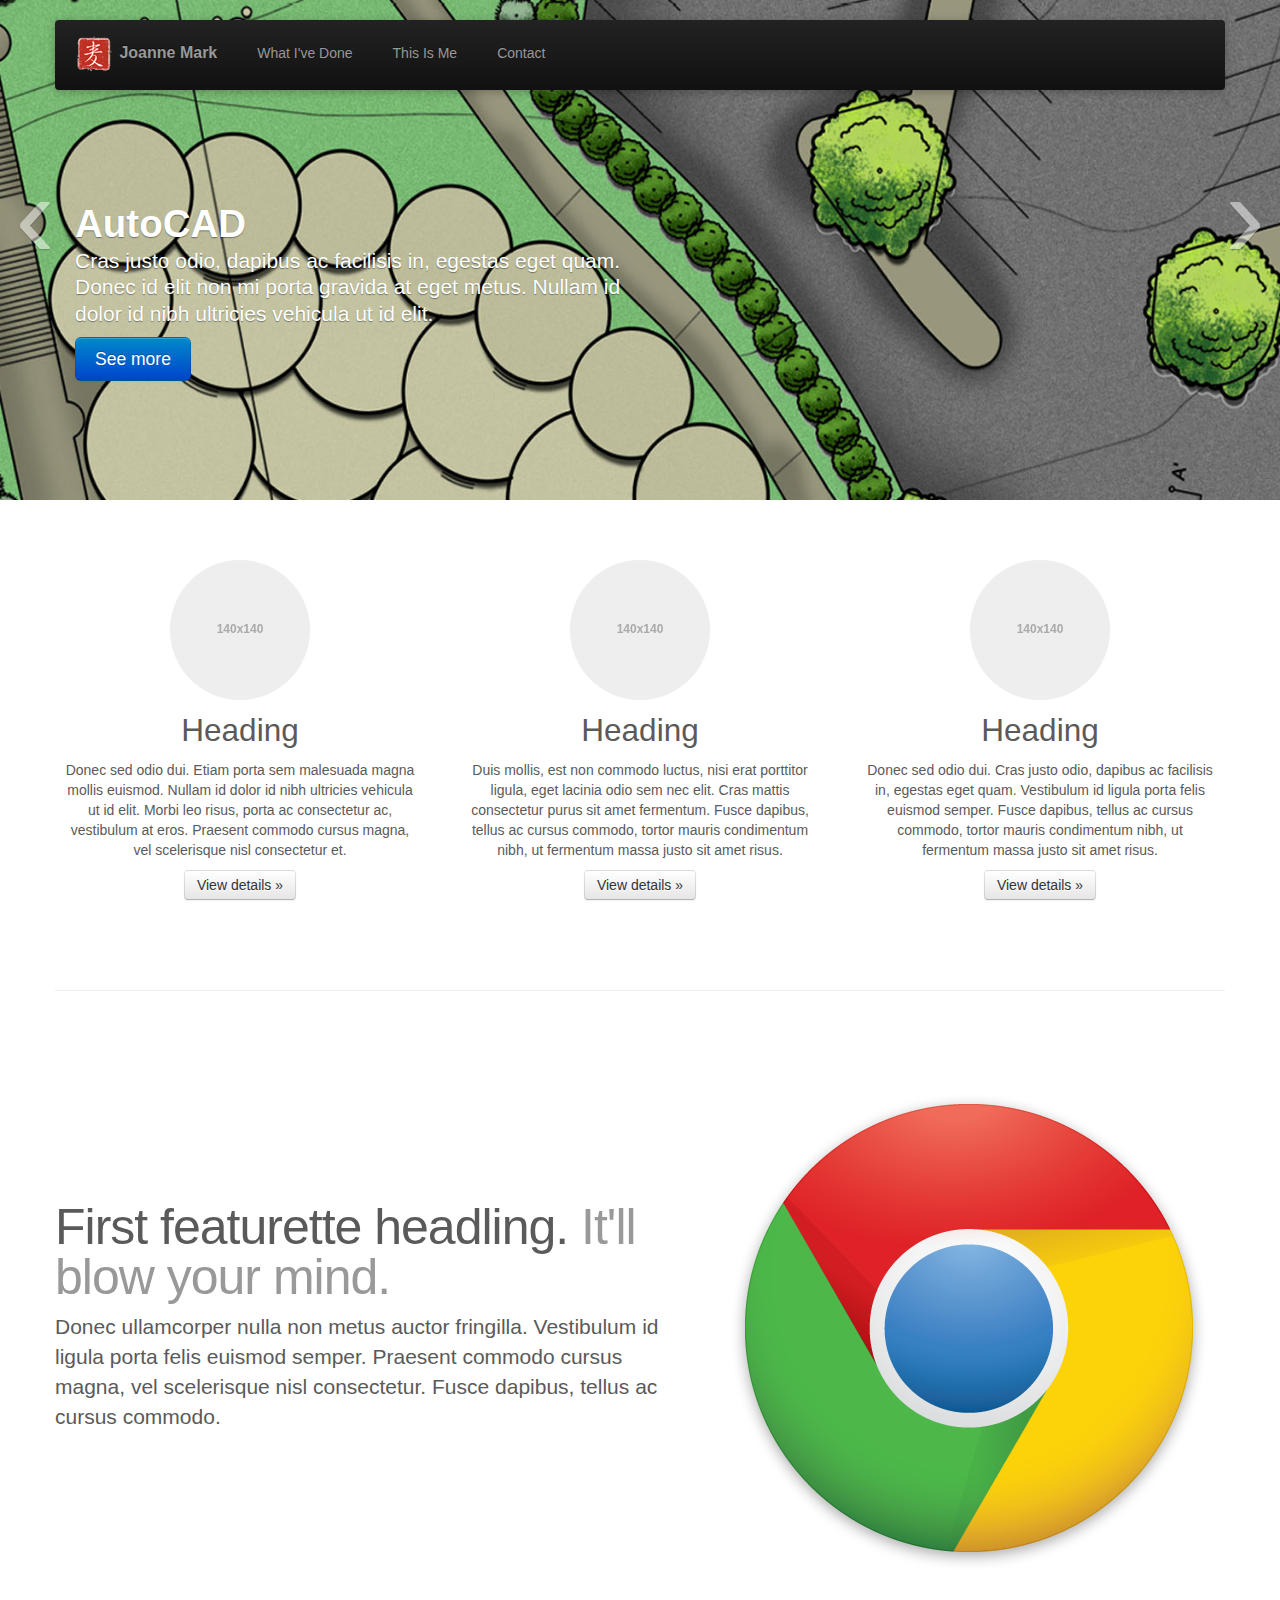
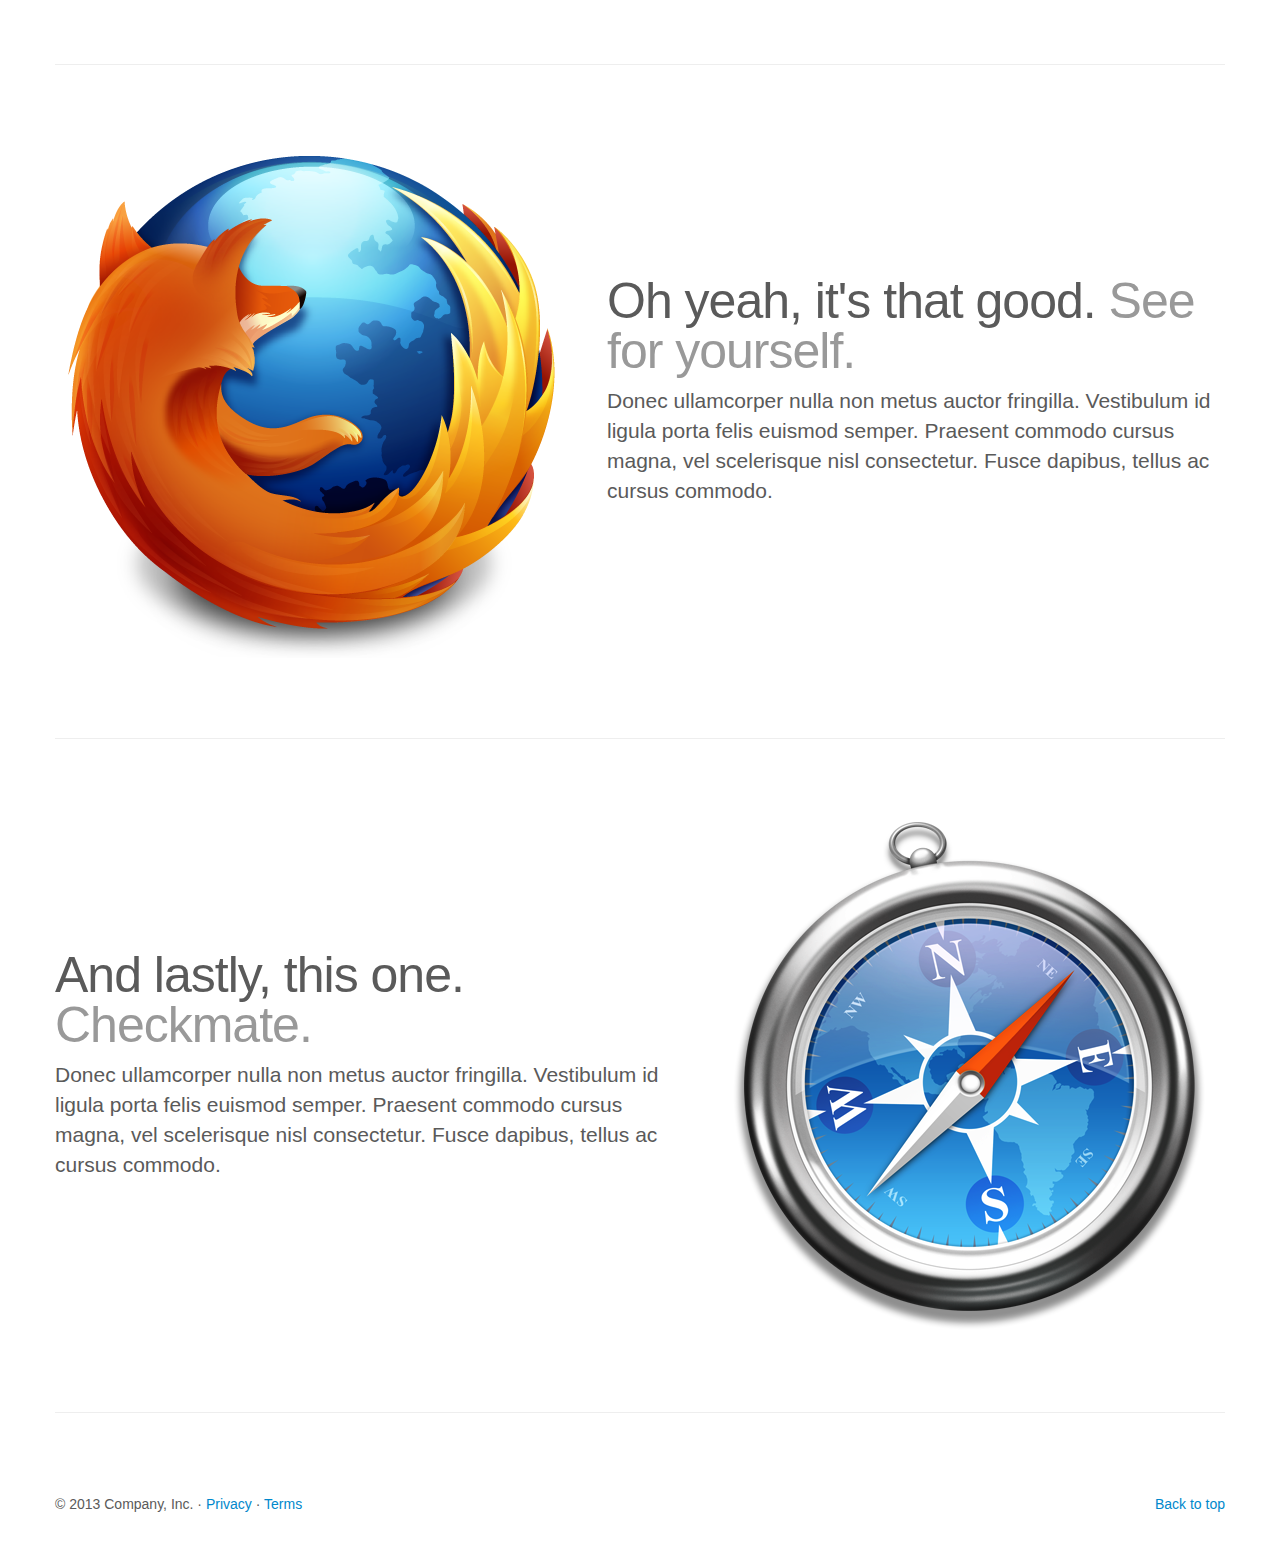
==== JoanneMark/index.html @ 428c6b7a "changed content, added portfolio" ====
<!DOCTYPE html>
<html lang="en">
<head>
<meta charset="utf-8">
<meta name="description"
	content="A Portfolio for the works by Joanne Mark">
<meta name="author" content="Joanne Mark">
<title>Joanne Mark</title>

<link rel="stylesheet" href="css/bootstrap.min.css" />
<link rel="stylesheet" href="css/bootstrap-responsive.min.css" />
<link rel="stylesheet" href="css/global.css" />

<!-- HTML5 shim, for IE6-8 support of HTML5 elements -->
<!--[if lt IE 9]>
	<script src="js/html5shiv.js"></script>
<![endif]-->

<script src="js/jquery-1.9.1.min.js"></script>
<script src="js/bootstrap.min.js"></script>

</head>
<body>


    <!-- NAVBAR
    ================================================== -->
    <div class="navbar-wrapper">
      <!-- Wrap the .navbar in .container to center it within the absolutely positioned parent. -->
      <div class="container">

        <div class="navbar navbar-inverse">
          <div class="navbar-inner">
            <!-- Responsive Navbar Part 1: Button for triggering responsive navbar (not covered in tutorial). Include responsive CSS to utilize. -->
            <button type="button" class="btn btn-navbar" data-toggle="collapse" data-target=".nav-collapse">
              <span class="icon-bar"></span>
              <span class="icon-bar"></span>
              <span class="icon-bar"></span>
            </button>
            <a class="brand" href="#">
            <img src="img/logo-40.png" />
            Joanne Mark</a>
            <!-- Responsive Navbar Part 2: Place all navbar contents you want collapsed withing .navbar-collapse.collapse. -->
            <div class="nav-collapse collapse">
              <ul class="nav">
                <li><a href="whativedone.html">What I've Done</a></li>
                <li><a href="#thisIsMe">This Is Me</a></li>
                <li><a href="#contact">Contact</a></li>
              </ul>
            </div><!--/.nav-collapse -->
          </div><!-- /.navbar-inner -->
        </div><!-- /.navbar -->

      </div> <!-- /.container -->
    </div><!-- /.navbar-wrapper -->



    <!-- Carousel
    ================================================== -->
    <div id="myCarousel" class="carousel slide">
      <div class="carousel-inner">
        <div class="item active">
          <img src="img/slide-01.jpg" alt="">
          <div class="container">
            <div class="carousel-caption">
              <h1>AutoCAD</h1>
              <p class="lead">Cras justo odio, dapibus ac facilisis in, egestas eget quam. Donec id elit non mi porta gravida at eget metus. Nullam id dolor id nibh ultricies vehicula ut id elit.</p>
              <a class="btn btn-large btn-primary" href="#">See more</a>
            </div>
          </div>
        </div>
        <div class="item">
          <img src="img/slide-02.jpg" alt="">
          <div class="container">
            <div class="carousel-caption">
              <h1>Revit</h1>
              <p class="lead">Cras justo odio, dapibus ac facilisis in, egestas eget quam. Donec id elit non mi porta gravida at eget metus. Nullam id dolor id nibh ultricies vehicula ut id elit.</p>
              <a class="btn btn-large btn-primary" href="#">See more</a>
            </div>
          </div>
        </div>
        <div class="item">
          <img src="img/slide-03.jpg" alt="">
          <div class="container">
            <div class="carousel-caption">
              <h1>SketchUp</h1>
              <p class="lead">Cras justo odio, dapibus ac facilisis in, egestas eget quam. Donec id elit non mi porta gravida at eget metus. Nullam id dolor id nibh ultricies vehicula ut id elit.</p>
              <a class="btn btn-large btn-primary" href="#">See more</a>
            </div>
          </div>
        </div>
      </div>
      <a class="left carousel-control" href="#myCarousel" data-slide="prev">&lsaquo;</a>
      <a class="right carousel-control" href="#myCarousel" data-slide="next">&rsaquo;</a>
    </div><!-- /.carousel -->



    <!-- Marketing messaging and featurettes
    ================================================== -->
    <!-- Wrap the rest of the page in another container to center all the content. -->

    <div class="container marketing">

      <!-- Three columns of text below the carousel -->
      <div class="row">
        <div class="span4">
          <img class="img-circle" data-src="holder.js/140x140">
          <h2>Heading</h2>
          <p>Donec sed odio dui. Etiam porta sem malesuada magna mollis euismod. Nullam id dolor id nibh ultricies vehicula ut id elit. Morbi leo risus, porta ac consectetur ac, vestibulum at eros. Praesent commodo cursus magna, vel scelerisque nisl consectetur et.</p>
          <p><a class="btn" href="#">View details &raquo;</a></p>
        </div><!-- /.span4 -->
        <div class="span4">
          <img class="img-circle" data-src="holder.js/140x140">
          <h2>Heading</h2>
          <p>Duis mollis, est non commodo luctus, nisi erat porttitor ligula, eget lacinia odio sem nec elit. Cras mattis consectetur purus sit amet fermentum. Fusce dapibus, tellus ac cursus commodo, tortor mauris condimentum nibh, ut fermentum massa justo sit amet risus.</p>
          <p><a class="btn" href="#">View details &raquo;</a></p>
        </div><!-- /.span4 -->
        <div class="span4">
          <img class="img-circle" data-src="holder.js/140x140">
          <h2>Heading</h2>
          <p>Donec sed odio dui. Cras justo odio, dapibus ac facilisis in, egestas eget quam. Vestibulum id ligula porta felis euismod semper. Fusce dapibus, tellus ac cursus commodo, tortor mauris condimentum nibh, ut fermentum massa justo sit amet risus.</p>
          <p><a class="btn" href="#">View details &raquo;</a></p>
        </div><!-- /.span4 -->
      </div><!-- /.row -->


      <!-- START THE FEATURETTES -->

      <hr class="featurette-divider">

      <div class="featurette">
        <img class="featurette-image pull-right" src="img/browser-icon-chrome.png">
        <h2 class="featurette-heading">First featurette headling. <span class="muted">It'll blow your mind.</span></h2>
        <p class="lead">Donec ullamcorper nulla non metus auctor fringilla. Vestibulum id ligula porta felis euismod semper. Praesent commodo cursus magna, vel scelerisque nisl consectetur. Fusce dapibus, tellus ac cursus commodo.</p>
      </div>

      <hr class="featurette-divider">

      <div class="featurette">
        <img class="featurette-image pull-left" src="img/browser-icon-firefox.png">
        <h2 class="featurette-heading">Oh yeah, it's that good. <span class="muted">See for yourself.</span></h2>
        <p class="lead">Donec ullamcorper nulla non metus auctor fringilla. Vestibulum id ligula porta felis euismod semper. Praesent commodo cursus magna, vel scelerisque nisl consectetur. Fusce dapibus, tellus ac cursus commodo.</p>
      </div>

      <hr class="featurette-divider">

      <div class="featurette">
        <img class="featurette-image pull-right" src="img/browser-icon-safari.png">
        <h2 class="featurette-heading">And lastly, this one. <span class="muted">Checkmate.</span></h2>
        <p class="lead">Donec ullamcorper nulla non metus auctor fringilla. Vestibulum id ligula porta felis euismod semper. Praesent commodo cursus magna, vel scelerisque nisl consectetur. Fusce dapibus, tellus ac cursus commodo.</p>
      </div>

      <hr class="featurette-divider">

      <!-- /END THE FEATURETTES -->


      <!-- FOOTER -->
      <footer>
        <p class="pull-right"><a href="#">Back to top</a></p>
        <p>&copy; 2013 Company, Inc. &middot; <a href="#">Privacy</a> &middot; <a href="#">Terms</a></p>
      </footer>

    </div><!-- /.container -->



    <!-- Le javascript
    ================================================== -->
    <!-- Placed at the end of the document so the pages load faster -->
    <script src="js/bootstrap-transition.js"></script>
    <script src="js/bootstrap-alert.js"></script>
    <script src="js/bootstrap-modal.js"></script>
    <script src="js/bootstrap-dropdown.js"></script>
    <script src="js/bootstrap-scrollspy.js"></script>
    <script src="js/bootstrap-tab.js"></script>
    <script src="js/bootstrap-tooltip.js"></script>
    <script src="js/bootstrap-popover.js"></script>
    <script src="js/bootstrap-button.js"></script>
    <script src="js/bootstrap-collapse.js"></script>
    <script src="js/bootstrap-carousel.js"></script>
    <script src="js/bootstrap-typeahead.js"></script>
    <script>
      !function ($) {
        $(function(){
          $('#myCarousel').carousel()
        })
      }(window.jQuery)
    </script>
    <script src="js/holder/holder.js"></script>
  </body>
</body>
</html>
---- JoanneMark/css/global.css ----
body {
	padding-bottom: 40px;
	color: #5a5a5a;
}

/* CUSTOMIZE THE NAVBAR
    -------------------------------------------------- */
	/* Special class on .container surrounding .navbar, used for positioning it into place. */
.navbar-wrapper {
	position: absolute;
	top: 0;
	left: 0;
	right: 0;
	z-index: 10;
	margin-top: 20px;
	margin-bottom: -90px;
	/* Negative margin to pull up carousel. 90px is roughly margins and height of navbar. */
}

.navbar .nav {
	position: relative;
	left: 0;
	display: block;
	float: left;
	margin: 8px 10px 0 0;
}

.navbar-wrapper .navbar {
	
}

/* Remove border and change up box shadow for more contrast */
.navbar .navbar-inner {
	border: 0;
	-webkit-box-shadow: 0 2px 10px rgba(0, 0, 0, .25);
	-moz-box-shadow: 0 2px 10px rgba(0, 0, 0, .25);
	box-shadow: 0 2px 10px rgba(0, 0, 0, .25);
}

/* Downsize the brand/project name a bit */
.navbar .brand {
	padding: 14px 20px 16px;
	/* Increase vertical padding to match navbar links */
	font-size: 16px;
	font-weight: bold;
	text-shadow: 0 -1px 0 rgba(0, 0, 0, .5);
}

/* Navbar links: increase padding for taller navbar */
.navbar .nav>li>a {
	padding: 15px 20px;
}

/* Offset the responsive button for proper vertical alignment */
.navbar .btn-navbar {
	margin-top: 10px;
}

/* CUSTOMIZE THE CAROUSEL
    -------------------------------------------------- */
	/* Carousel base class */
.carousel {
	margin-bottom: 60px;
}

.carousel .container {
	position: relative;
	z-index: 9;
}

.carousel-control {
	height: 80px;
	margin-top: 0;
	font-size: 120px;
	text-shadow: 0 1px 1px rgba(0, 0, 0, .4);
	background-color: transparent;
	border: 0;
	z-index: 10;
}

.carousel .item {
	height: 500px;
}

.carousel img {
	position: absolute;
	top: 0;
	left: 0;
	min-width: 100%;
	height: 500px;
}

.carousel-caption {
	background-color: transparent;
	position: static;
	max-width: 550px;
	padding: 0 20px;
	margin-top: 200px;
}

.carousel-caption h1,.carousel-caption .lead {
	margin: 0;
	line-height: 1.25;
	color: #fff;
	text-shadow: 0 1px 1px rgba(0, 0, 0, .4);
}

.carousel-caption .btn {
	margin-top: 10px;
}

/* MARKETING CONTENT
    -------------------------------------------------- */
	/* Center align the text within the three columns below the carousel */
.marketing .span4 {
	text-align: center;
}

.marketing h2 {
	font-weight: normal;
}

.marketing .span4 p {
	margin-left: 10px;
	margin-right: 10px;
}

/* Featurettes
    ------------------------- */
.featurette-divider {
	margin: 80px 0; /* Space out the Bootstrap <hr> more */
}

.featurette {
	padding-top: 120px;
	/* Vertically center images part 1: add padding above and below text. */
	overflow: hidden;
	/* Vertically center images part 2: clear their floats. */
}

.featurette-image {
	margin-top: -120px;
	/* Vertically center images part 3: negative margin up the image the same amount of the padding to center it. */
}

/* Give some space on the sides of the floated elements so text doesn't run right into it. */
.featurette-image.pull-left {
	margin-right: 40px;
}

.featurette-image.pull-right {
	margin-left: 40px;
}

/* Thin out the marketing headings */
.featurette-heading {
	font-size: 50px;
	font-weight: 300;
	line-height: 1;
	letter-spacing: -1px;
}

/* RESPONSIVE CSS
    -------------------------------------------------- */
@media ( max-width : 979px) {
	.container.navbar-wrapper {
		margin-bottom: 0;
		width: auto;
	}
	.navbar-inner {
		border-radius: 0;
		margin: -20px 0;
	}
	.carousel .item {
		height: 500px;
	}
	.carousel img {
		width: auto;
		height: 500px;
	}
	.featurette {
		height: auto;
		padding: 0;
	}
	.featurette-image.pull-left,.featurette-image.pull-right {
		display: block;
		float: none;
		max-width: 40%;
		margin: 0 auto 20px;
	}
}

@media ( max-width : 767px) {
	.navbar-inner {
		margin: -20px;
	}
	.carousel {
		margin-left: -20px;
		margin-right: -20px;
	}
	.carousel .container {
		
	}
	.carousel .item {
		height: 300px;
	}
	.carousel img {
		height: 300px;
	}
	.carousel-caption {
		width: 65%;
		padding: 0 70px;
		margin-top: 100px;
	}
	.carousel-caption h1 {
		font-size: 30px;
	}
	.carousel-caption .lead,.carousel-caption .btn {
		font-size: 18px;
	}
	.marketing .span4+.span4 {
		margin-top: 40px;
	}
	.featurette-heading {
		font-size: 30px;
	}
	.featurette .lead {
		font-size: 18px;
		line-height: 1.5;
	}
}
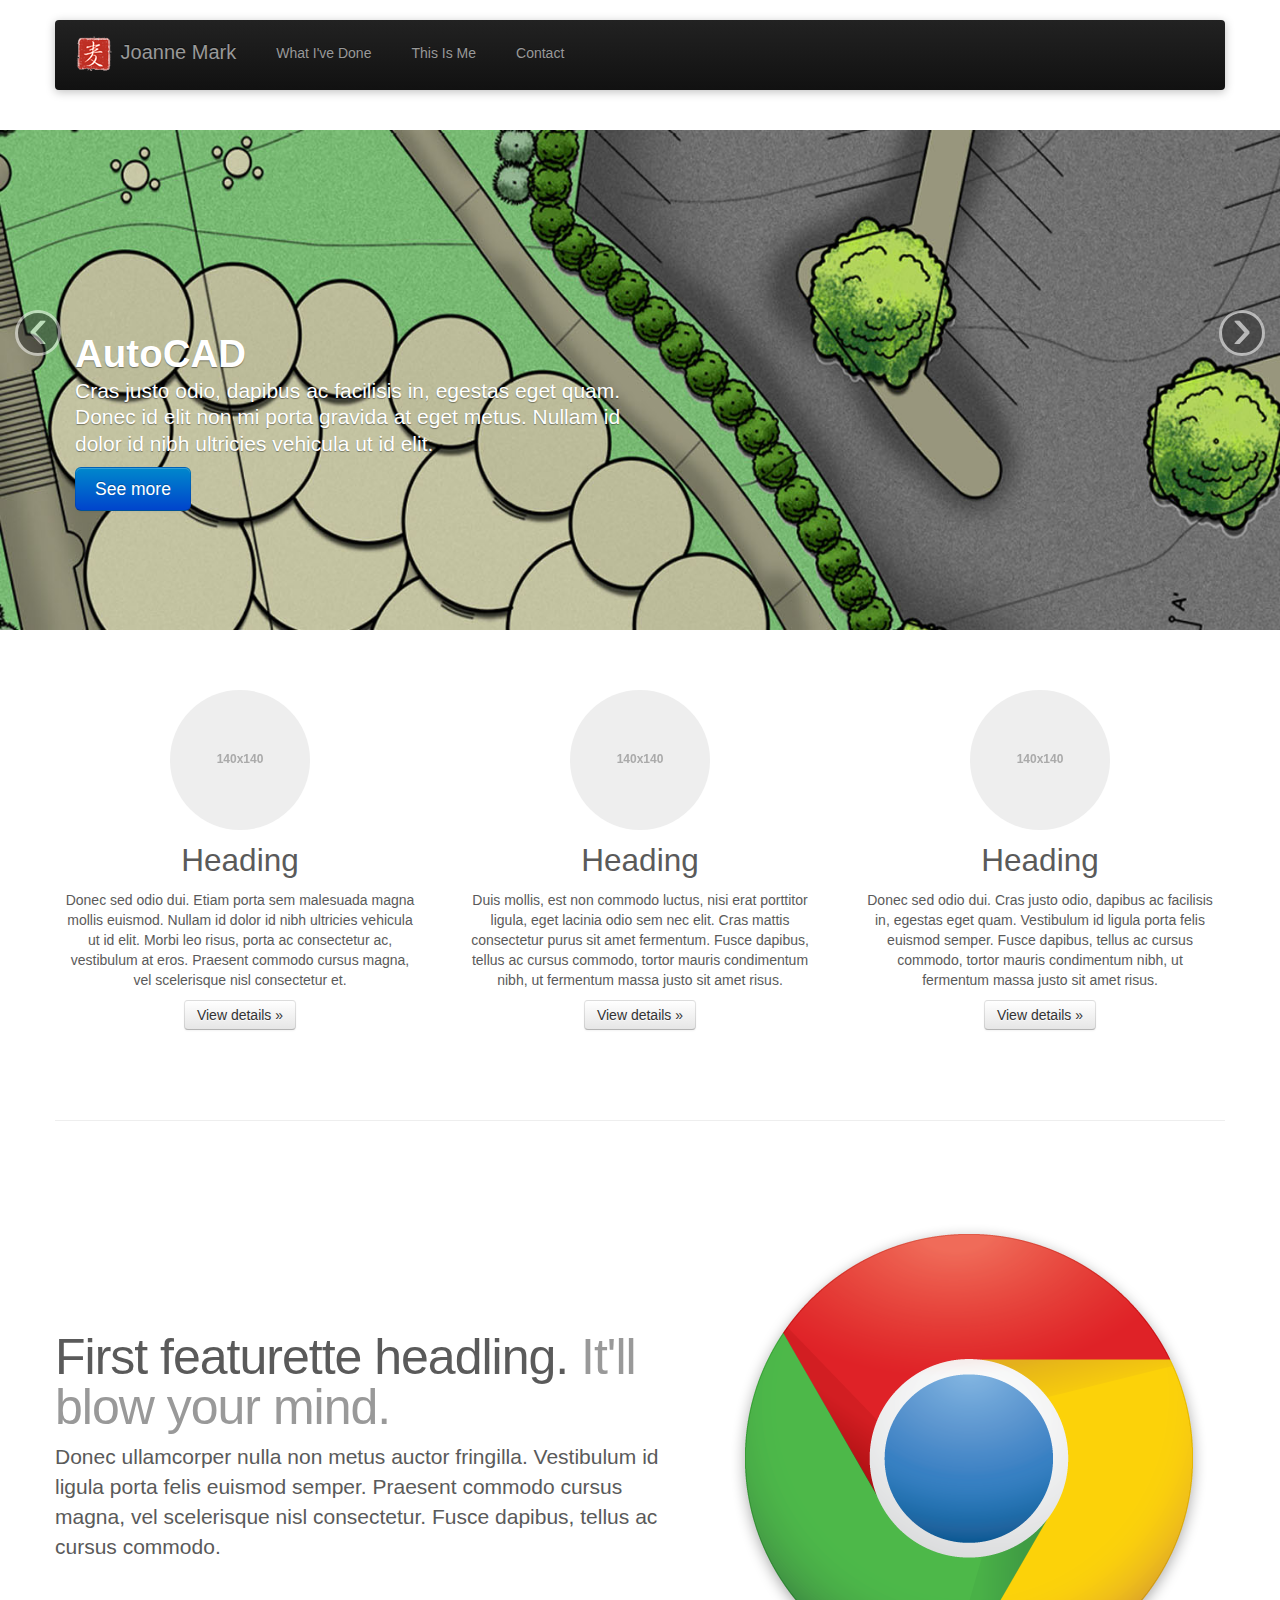
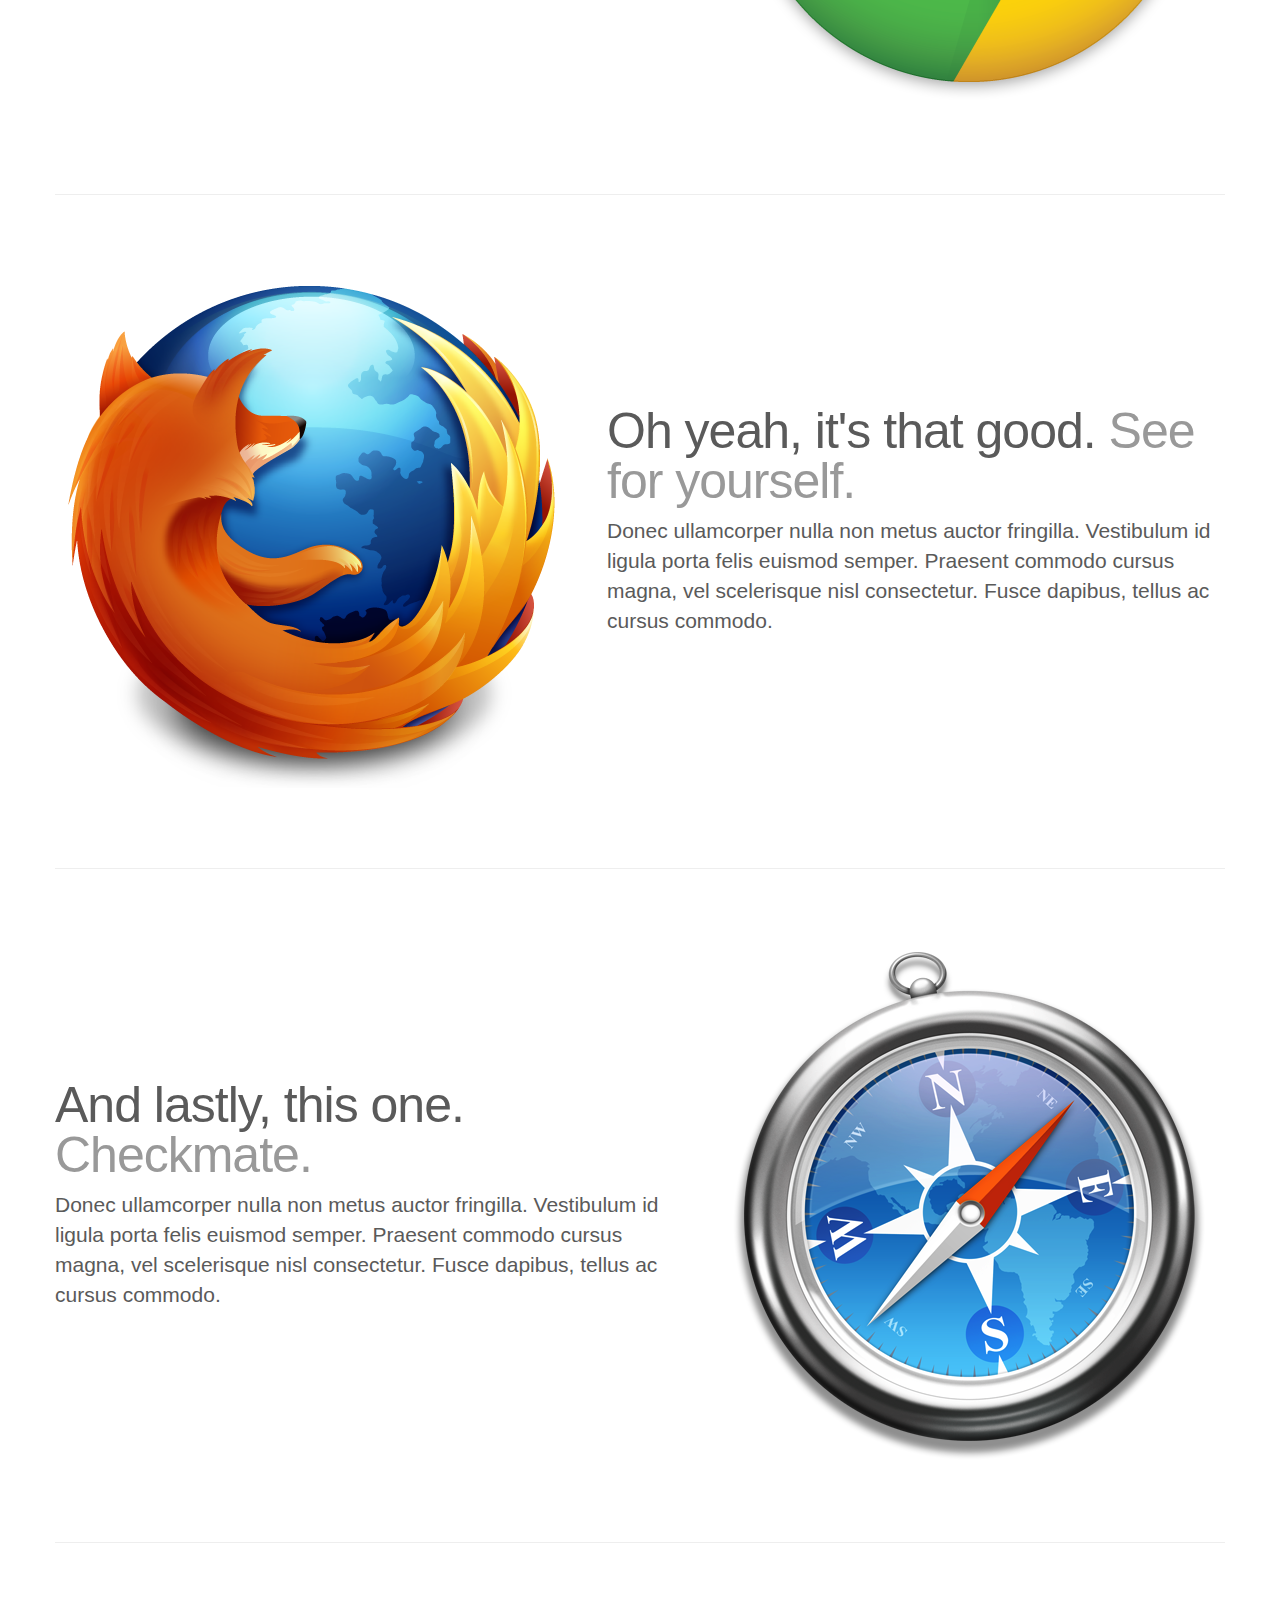
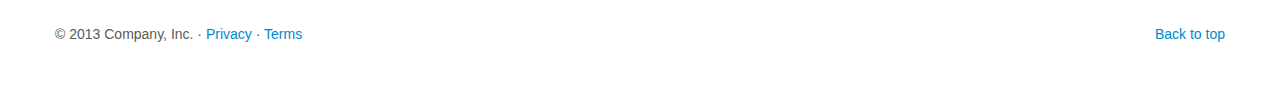
==== commit 2c987e60: "created a contact form and got it hooked up!" ====
--- a/JoanneMark/index.html
+++ b/JoanneMark/index.html
@@ -44,8 +44,8 @@
             <div class="nav-collapse collapse">
               <ul class="nav">
                 <li><a href="whativedone.html">What I've Done</a></li>
-                <li><a href="#thisIsMe">This Is Me</a></li>
-                <li><a href="#contact">Contact</a></li>
+                <li><a href="#thisisme.html">This Is Me</a></li>
+                <li><a href="contact.html">Contact</a></li>
               </ul>
             </div><!--/.nav-collapse -->
           </div><!-- /.navbar-inner -->
@@ -164,24 +164,7 @@
       </footer>
 
     </div><!-- /.container -->
-
-
-
-    <!-- Le javascript
-    ================================================== -->
-    <!-- Placed at the end of the document so the pages load faster -->
-    <script src="js/bootstrap-transition.js"></script>
-    <script src="js/bootstrap-alert.js"></script>
-    <script src="js/bootstrap-modal.js"></script>
-    <script src="js/bootstrap-dropdown.js"></script>
-    <script src="js/bootstrap-scrollspy.js"></script>
-    <script src="js/bootstrap-tab.js"></script>
-    <script src="js/bootstrap-tooltip.js"></script>
-    <script src="js/bootstrap-popover.js"></script>
-    <script src="js/bootstrap-button.js"></script>
-    <script src="js/bootstrap-collapse.js"></script>
-    <script src="js/bootstrap-carousel.js"></script>
-    <script src="js/bootstrap-typeahead.js"></script>
+    
     <script>
       !function ($) {
         $(function(){
--- a/JoanneMark/css/global.css
+++ b/JoanneMark/css/global.css
@@ -6,6 +6,19 @@
 /* CUSTOMIZE THE NAVBAR
     -------------------------------------------------- */
 	/* Special class on .container surrounding .navbar, used for positioning it into place. */
+	.navbar-wrapper {
+	margin-top: 20px;
+	margin-bottom: 20px;
+}
+
+.navbar .nav {
+	position: relative;
+	left: 0;
+	display: block;
+	float: left;
+	margin: 8px 10px 0 0;
+}
+/*	
 .navbar-wrapper {
 	position: absolute;
 	top: 0;
@@ -14,16 +27,8 @@
 	z-index: 10;
 	margin-top: 20px;
 	margin-bottom: -90px;
-	/* Negative margin to pull up carousel. 90px is roughly margins and height of navbar. */
-}
-
-.navbar .nav {
-	position: relative;
-	left: 0;
-	display: block;
-	float: left;
-	margin: 8px 10px 0 0;
-}
+	Negative margin to pull up carousel. 90px is roughly margins and height of navbar.
+}*/
 
 .navbar-wrapper .navbar {
 	
@@ -41,8 +46,6 @@
 .navbar .brand {
 	padding: 14px 20px 16px;
 	/* Increase vertical padding to match navbar links */
-	font-size: 16px;
-	font-weight: bold;
 	text-shadow: 0 -1px 0 rgba(0, 0, 0, .5);
 }
 
@@ -66,16 +69,6 @@
 .carousel .container {
 	position: relative;
 	z-index: 9;
-}
-
-.carousel-control {
-	height: 80px;
-	margin-top: 0;
-	font-size: 120px;
-	text-shadow: 0 1px 1px rgba(0, 0, 0, .4);
-	background-color: transparent;
-	border: 0;
-	z-index: 10;
 }
 
 .carousel .item {
